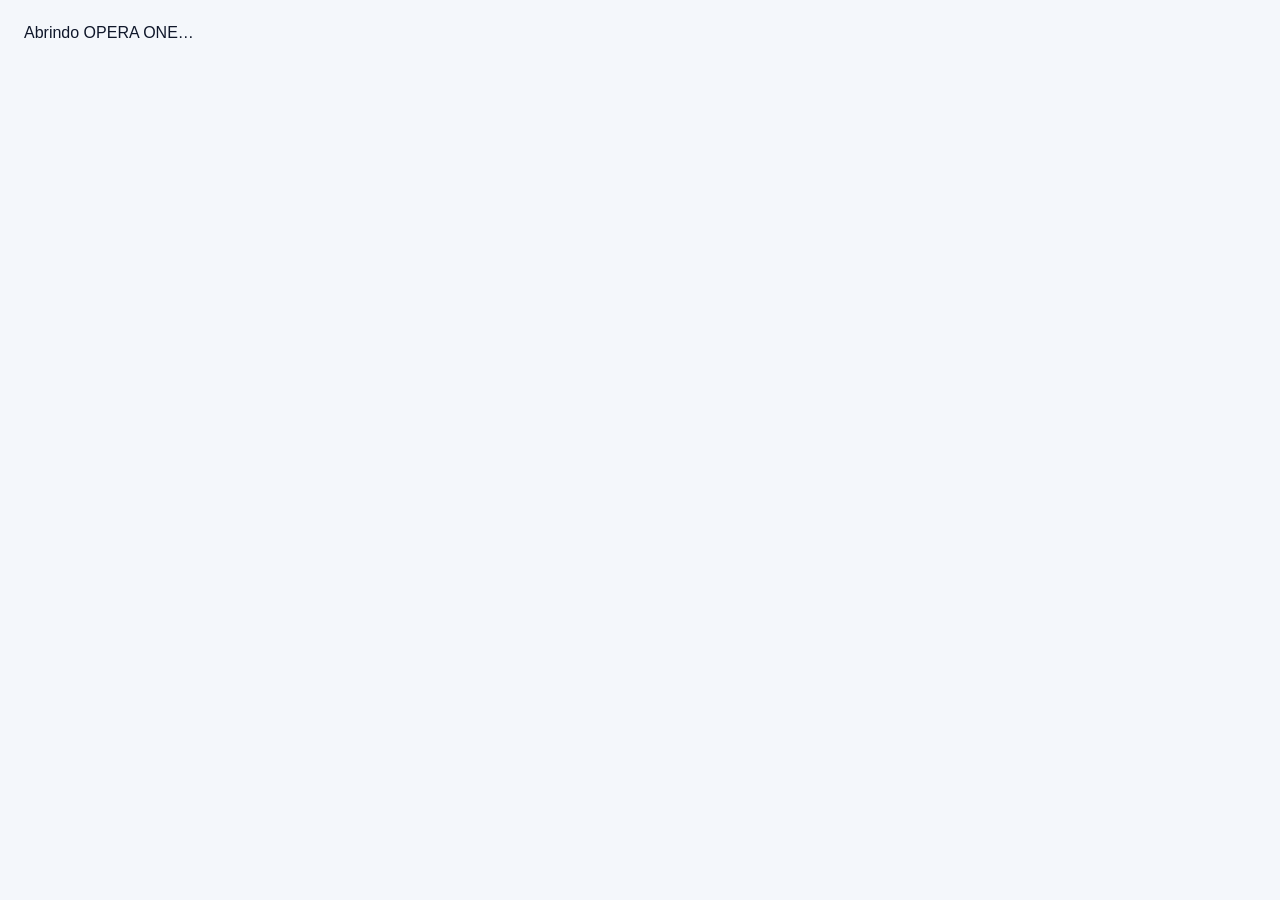
==== app.html @ 512a60b7 "feat: proteger ciclo financeiro e permitir edição segura de serviços" ====
<!doctype html>
<html lang="pt-BR">
<head>
<meta charset="utf-8">
<meta name="viewport" content="width=device-width,initial-scale=1,viewport-fit=cover">
<meta name="theme-color" content="#071a39">
<meta name="apple-mobile-web-app-capable" content="yes">
<meta name="apple-mobile-web-app-status-bar-style" content="black-translucent">
<meta name="apple-mobile-web-app-title" content="OPERA ONE">
<meta http-equiv="Cache-Control" content="no-store">
<link rel="manifest" href="./manifest.webmanifest?v=11.0.23">
<link rel="icon" href="./icon.svg" type="image/svg+xml">
<title>OPERA ONE</title>
</head>
<body style="margin:0;background:#f4f7fb">
<div id="boot" style="font-family:Arial,sans-serif;padding:24px;color:#0f172a">Abrindo OPERA ONE…</div>
<script>
(async function(){
  try{
    if('serviceWorker' in navigator){const regs=await navigator.serviceWorker.getRegistrations();await Promise.all(regs.map(r=>r.unregister()))}
    if('caches' in window){const keys=await caches.keys();await Promise.all(keys.map(k=>caches.delete(k)))}
  }catch(e){}
  try{
    const response=await fetch('./opera-one-v11.html?v=11.0.23',{cache:'no-store'});
    if(!response.ok)throw new Error('Falha ao carregar o núcleo.');
    let html=await response.text();
    html=html.replace('<section class="view" id="inicio">','<section class="view active" id="inicio">');
    html=html.replace('async function operaLegacyVoiceDisabled()','async function startVoice()');
    const localDateFn=`function operaLocalDate(){const d=new Date();const p=n=>String(n).padStart(2,'0');return d.getFullYear()+'-'+p(d.getMonth()+1)+'-'+p(d.getDate())}\n`;
    html=html.replace('<script>','<script>'+localDateFn);
    html=html.replace(/new Date\(\)\.toISOString\(\)\.slice\(0,10\)/g,'operaLocalDate()');
    const parserStart=html.indexOf('function parseMoneyText(text)');
    const parserEnd=html.indexOf('function resolveCommand()');
    if(parserStart!==-1&&parserEnd>parserStart){
      const robustParser=`function parseNumText(x){let s=String(x??'').trim().replace(/\\s/g,'');if(s.includes(',')&&s.includes('.')){s=s.replace(/\\./g,'').replace(',','.')}else if(s.includes(',')){s=s.replace(',','.')}else if(/^\\d+\\.\\d{3}$/.test(s)){s=s.replace('.','')}return Number(s)||0}\nfunction numericToken(){return '(?:[0-9]{1,3}(?:\\.[0-9]{3})*(?:,[0-9]{1,2})?|[0-9]+(?:,[0-9]{1,2})?|[0-9]+\\.[0-9]{1,2})'}\nfunction parseMoneyText(text){const re=new RegExp('r?\\\\$?\\\\s*('+numericToken()+')','i');const m=String(text??'').match(re);return m?parseNumText(m[1]):0}\nfunction parseCost(text,labels){const source=String(text??'');const token=numericToken();for(const label of labels){let m=source.match(new RegExp(label+'[^0-9]{0,30}('+token+')','i'));if(m)return parseNumText(m[1]);m=source.match(new RegExp('('+token+')\\\\s*[^a-zA-Z0-9]{0,10}'+label,'i'));if(m)return parseNumText(m[1])}return 0}\nfunction parseCommand(text){const source=String(text??'');const low=norm(source);const client=db.clients.find(c=>low.includes(norm(c.nome)));const vehicle=db.vehicles.find(v=>low.includes(norm(v.nome))||low.includes(norm(v.placa)));const token=numericToken();let value=0;let vm=source.match(new RegExp('(?:frete|valor|por)\\\\s*(?:de|do|da|a|:)?\\\\s*r?\\\\$?\\\\s*('+token+')','i'));if(vm)value=parseNumText(vm[1]);if(!value)value=parseMoneyText(source);const route=source.match(/(?:de|origem)\\s+(.+?)\\s+(?:para|ate|até|destino)\\s+(.+?)(?:\\s+(?:por|r\\$|diesel|combustivel|combustível|manutencao|manutenção|pedagio|pedágio|$))/i);const origin=route?.[1]?.trim()||'';const destination=route?.[2]?.trim()||'';const diesel=parseCost(source,['diesel','combustivel','combustível']);const manut=parseCost(source,['manutenção','manutencao']);const ped=parseCost(source,['pedágio','pedagio']);const ter=parseCost(source,['terceirização','terceirizacao']);const alim=parseCost(source,['alimentação','alimentacao']);return {client,vehicle,value,origin,destination,diesel,manut,ped,ter,alim}}\n`;
      html=html.slice(0,parserStart)+robustParser+html.slice(parserEnd);
    }
    const costStart=html.indexOf('function serviceCost(s)');
    const valueStart=html.indexOf('function serviceValue(s)');
    const clientStart=html.indexOf('function clientName(id)');
    if(costStart!==-1&&valueStart>costStart&&clientStart>valueStart){
      const financialFns=`function serviceCost(s){return num(s?.custos)||num(s?.combustivel??s?.comb)+num(s?.pedagio??s?.ped)+num(s?.terceirizacao??s?.ter)+num(s?.alimentacao??s?.alim)+num(s?.hospedagem??s?.hotel)+num(s?.diarias??s?.motoristaDiarias)+num(s?.horas??s?.horasExtras)+num(s?.manut??s?.manutencao)+num(s?.outros)}\nfunction serviceValue(s){return num(s?.faturamento??s?.valor??s?.value)}\n`;
      html=html.slice(0,costStart)+financialFns+html.slice(clientStart);
    }
    const deleteStart=html.indexOf('function deleteService(id)');
    const statsStart=html.indexOf('function stats(arr)');
    if(deleteStart!==-1&&statsStart>deleteStart){
      const serviceGuards=`function serviceInClosure(id){return db.closures.some(c=>Array.isArray(c.serviceIds)&&c.serviceIds.some(x=>String(x)===String(id)))}\nfunction deleteService(id){if(serviceInClosure(id))return alert('Este serviço já foi incluído em um fechamento e não pode ser excluído. Preserve o histórico financeiro.');if(confirm('Excluir este serviço?')){db.services=db.services.filter(x=>x.id!==id);save()}}\nfunction editService(id){const s=db.services.find(x=>x.id===id);if(!s)return;if(serviceInClosure(id))return alert('Este serviço já foi incluído em um fechamento e não pode ser editado. Preserve o histórico do documento.');go('servicos');sData.value=s.date||operaLocalDate();sCliente.value=s.clientId||'';sVeiculo.value=s.vehicleId||'';sStatus.value=s.status||'Pendente';sOrigem.value=s.origem||'';sDestino.value=s.destino||'';sValor.value=serviceValue(s)||'';sKm.value=num(s.km)||'';sComb.value=num(s.comb)||0;sPed.value=num(s.ped)||0;sTer.value=num(s.ter)||0;sAlim.value=num(s.alimentacao)||0;sHotel.value=num(s.hotel)||0;sDiarias.value=num(s.motoristaDiarias)||0;sHorasQtd.value=num(s.horasExtrasQtd)||0;sHorasRate.value=num(s.horasExtrasValorHora)||0;sHoras.value=num(s.horasExtras)||0;sManut.value=num(s.manutencao)||0;sOutros.value=num(s.outros)||0;window.__operaEditingServiceId=id;focusId('sValor')}\nfunction saveEditedService(){const id=window.__operaEditingServiceId;if(!id)return addService();const s=db.services.find(x=>x.id===id);if(!s)return;if(serviceInClosure(id))return alert('Este serviço já foi incluído em um fechamento e não pode ser editado.');const value=num(sValor.value);if(!num(sCliente.value)||value<=0)return alert('Informe cliente e valor do frete.');Object.assign(s,{date:sData.value||operaLocalDate(),clientId:num(sCliente.value),vehicleId:sVeiculo.value?num(sVeiculo.value):null,status:sStatus.value,origem:sOrigem.value.trim(),destino:sDestino.value.trim(),valor:value,km:num(sKm.value),comb:num(sComb.value),ped:num(sPed.value),ter:num(sTer.value),alimentacao:num(sAlim.value),hotel:num(sHotel.value),motoristaDiarias:num(sDiarias.value),horasExtras:num(sHoras.value),horasExtrasQtd:num(sHorasQtd.value),horasExtrasValorHora:num(sHorasRate.value),manutencao:num(sManut.value),outros:num(sOutros.value)});window.__operaEditingServiceId=null;save();clearServiceForm();alert('Serviço atualizado com sucesso.')}\n`;
      html=html.slice(0,deleteStart)+serviceGuards+html.slice(statsStart);
    }
    const renderStart=html.indexOf('function renderServices()');
    const statsStart2=html.indexOf('function stats(arr)');
    if(renderStart!==-1&&statsStart2>renderStart){
      const renderFn=`function renderServices(){const q=norm(serviceSearch.value);const arr=db.services.filter(s=>!q||norm(clientName(s.clientId)).includes(q)||norm(s.origem).includes(q)||norm(s.destino).includes(q));if(!arr.length){servicesTable.innerHTML='<div class="empty">Nenhum serviço encontrado.</div>';return}servicesTable.innerHTML='<table><thead><tr><th>Data</th><th>Cliente</th><th>Rota</th><th>Veículo</th><th>Frete</th><th>Custos</th><th>Lucro</th><th>Status</th><th></th></tr></thead><tbody>'+arr.slice().reverse().map(s=>{const c=serviceCost(s),p=serviceValue(s)-c,locked=serviceInClosure(s.id);return \`<tr><td>\${esc(s.date)}</td><td>\${esc(clientName(s.clientId))}</td><td>\${esc(s.origem||'—')} → \${esc(s.destino||'—')}</td><td>\${esc(vehicleName(s.vehicleId))}</td><td>\${money(serviceValue(s))}</td><td>\${money(c)}</td><td>\${money(p)}</td><td class="status \${s.status==='Recebido'?'recebido':'pendente'}">\${esc(s.status)}</td><td><button class="secondary" onclick="editService(\${s.id})">\${locked?'Ver':'Editar'}</button> <button class="secondary" onclick="\${s.status==='Recebido'?'void 0':'markReceived('+s.id+')'}">\${s.status==='Recebido'?'Recebido':'Receber'}</button> <button class="danger" onclick="deleteService(\${s.id})">Excluir</button></td></tr>\`}).join('')}</tbody></table>`}\n`;
      html=html.slice(0,renderStart)+renderFn+html.slice(statsStart2);
    }
    const doc=new DOMParser().parseFromString(html,'text/html');
    const headHTML=doc.head.innerHTML,bodyHTML=doc.body.innerHTML;
    const scripts=Array.from(doc.scripts).map(s=>({src:s.src,text:s.textContent||''}));
    document.head.innerHTML=headHTML;document.body.innerHTML=bodyHTML;
    for(const item of scripts){const s=document.createElement('script');if(item.src)s.src=item.src;else s.textContent=item.text;document.body.appendChild(s)}
    await new Promise(r=>setTimeout(r,0));
    for(const src of ['./ai-interpreter.js?v=11.0.23','./opera-ai-bridge.js?v=11.0.23'])await new Promise(resolve=>{const s=document.createElement('script');s.src=src;s.onload=resolve;s.onerror=()=>{console.warn('OPERA ONE: módulo opcional não carregado',src);resolve()};document.body.appendChild(s)});
  }catch(error){console.error('OPERA ONE boot error:',error);document.body.innerHTML='<div style="font-family:Arial,sans-serif;padding:24px;color:#0f172a"><div style="font-weight:800;font-size:20px">OPERA ONE</div><div style="margin-top:8px">Não foi possível abrir o sistema agora.</div><button style="margin-top:16px;padding:12px 16px;border:0;border-radius:10px;background:#168cff;color:#fff;font-weight:700" onclick="location.reload()">Tentar novamente</button></div>'}
})();
</script>
</body>
</html>
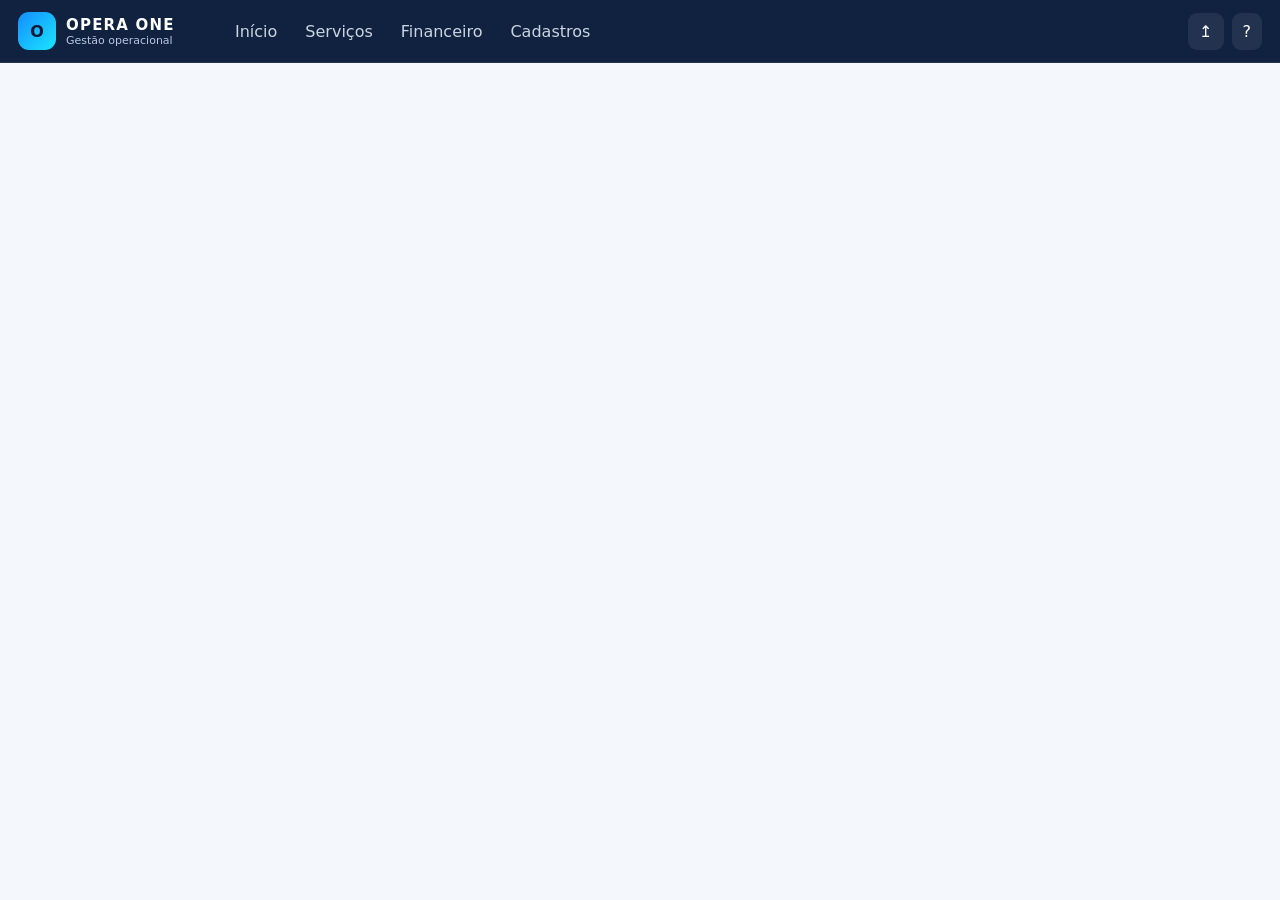
==== commit 74ce4a38: "fix: corrigir inicializacao travada do OPERA ONE" ====
--- a/app.html
+++ b/app.html
@@ -1,68 +1,20 @@
-<!doctype html>
-<html lang="pt-BR">
-<head>
-<meta charset="utf-8">
-<meta name="viewport" content="width=device-width,initial-scale=1,viewport-fit=cover">
-<meta name="theme-color" content="#071a39">
-<meta name="apple-mobile-web-app-capable" content="yes">
-<meta name="apple-mobile-web-app-status-bar-style" content="black-translucent">
-<meta name="apple-mobile-web-app-title" content="OPERA ONE">
-<meta http-equiv="Cache-Control" content="no-store">
-<link rel="manifest" href="./manifest.webmanifest?v=11.0.23">
-<link rel="icon" href="./icon.svg" type="image/svg+xml">
-<title>OPERA ONE</title>
-</head>
-<body style="margin:0;background:#f4f7fb">
-<div id="boot" style="font-family:Arial,sans-serif;padding:24px;color:#0f172a">Abrindo OPERA ONE…</div>
-<script>
+<!doctype html><html lang="pt-BR"><head><meta charset="utf-8"><meta name="viewport" content="width=device-width,initial-scale=1,viewport-fit=cover"><meta name="theme-color" content="#071a39"><meta http-equiv="Cache-Control" content="no-store"><link rel="manifest" href="./manifest.webmanifest?v=11.0.25"><link rel="icon" href="./icon.svg" type="image/svg+xml"><title>OPERA ONE</title></head><body style="margin:0;background:#f4f7fb"><div id="boot" style="font-family:Arial,sans-serif;padding:24px;color:#0f172a">Abrindo OPERA ONE…</div><script>
 (async function(){
+  const fail=msg=>{document.body.innerHTML='<div style="font-family:Arial,sans-serif;padding:24px;color:#0f172a"><b>OPERA ONE</b><br><br>'+msg+'<br><br><button onclick="location.reload()">Tentar novamente</button></div>'};
   try{
-    if('serviceWorker' in navigator){const regs=await navigator.serviceWorker.getRegistrations();await Promise.all(regs.map(r=>r.unregister()))}
-    if('caches' in window){const keys=await caches.keys();await Promise.all(keys.map(k=>caches.delete(k)))}
-  }catch(e){}
-  try{
-    const response=await fetch('./opera-one-v11.html?v=11.0.23',{cache:'no-store'});
-    if(!response.ok)throw new Error('Falha ao carregar o núcleo.');
+    const controller=new AbortController();const timer=setTimeout(()=>controller.abort(),8000);
+    const response=await fetch('./opera-one-v11.html?v=11.0.25',{cache:'no-store',signal:controller.signal});
+    clearTimeout(timer);
+    if(!response.ok)throw new Error('Núcleo não disponível ('+response.status+').');
     let html=await response.text();
-    html=html.replace('<section class="view" id="inicio">','<section class="view active" id="inicio">');
-    html=html.replace('async function operaLegacyVoiceDisabled()','async function startVoice()');
-    const localDateFn=`function operaLocalDate(){const d=new Date();const p=n=>String(n).padStart(2,'0');return d.getFullYear()+'-'+p(d.getMonth()+1)+'-'+p(d.getDate())}\n`;
-    html=html.replace('<script>','<script>'+localDateFn);
-    html=html.replace(/new Date\(\)\.toISOString\(\)\.slice\(0,10\)/g,'operaLocalDate()');
-    const parserStart=html.indexOf('function parseMoneyText(text)');
-    const parserEnd=html.indexOf('function resolveCommand()');
-    if(parserStart!==-1&&parserEnd>parserStart){
-      const robustParser=`function parseNumText(x){let s=String(x??'').trim().replace(/\\s/g,'');if(s.includes(',')&&s.includes('.')){s=s.replace(/\\./g,'').replace(',','.')}else if(s.includes(',')){s=s.replace(',','.')}else if(/^\\d+\\.\\d{3}$/.test(s)){s=s.replace('.','')}return Number(s)||0}\nfunction numericToken(){return '(?:[0-9]{1,3}(?:\\.[0-9]{3})*(?:,[0-9]{1,2})?|[0-9]+(?:,[0-9]{1,2})?|[0-9]+\\.[0-9]{1,2})'}\nfunction parseMoneyText(text){const re=new RegExp('r?\\\\$?\\\\s*('+numericToken()+')','i');const m=String(text??'').match(re);return m?parseNumText(m[1]):0}\nfunction parseCost(text,labels){const source=String(text??'');const token=numericToken();for(const label of labels){let m=source.match(new RegExp(label+'[^0-9]{0,30}('+token+')','i'));if(m)return parseNumText(m[1]);m=source.match(new RegExp('('+token+')\\\\s*[^a-zA-Z0-9]{0,10}'+label,'i'));if(m)return parseNumText(m[1])}return 0}\nfunction parseCommand(text){const source=String(text??'');const low=norm(source);const client=db.clients.find(c=>low.includes(norm(c.nome)));const vehicle=db.vehicles.find(v=>low.includes(norm(v.nome))||low.includes(norm(v.placa)));const token=numericToken();let value=0;let vm=source.match(new RegExp('(?:frete|valor|por)\\\\s*(?:de|do|da|a|:)?\\\\s*r?\\\\$?\\\\s*('+token+')','i'));if(vm)value=parseNumText(vm[1]);if(!value)value=parseMoneyText(source);const route=source.match(/(?:de|origem)\\s+(.+?)\\s+(?:para|ate|até|destino)\\s+(.+?)(?:\\s+(?:por|r\\$|diesel|combustivel|combustível|manutencao|manutenção|pedagio|pedágio|$))/i);const origin=route?.[1]?.trim()||'';const destination=route?.[2]?.trim()||'';const diesel=parseCost(source,['diesel','combustivel','combustível']);const manut=parseCost(source,['manutenção','manutencao']);const ped=parseCost(source,['pedágio','pedagio']);const ter=parseCost(source,['terceirização','terceirizacao']);const alim=parseCost(source,['alimentação','alimentacao']);return {client,vehicle,value,origin,destination,diesel,manut,ped,ter,alim}}\n`;
-      html=html.slice(0,parserStart)+robustParser+html.slice(parserEnd);
-    }
-    const costStart=html.indexOf('function serviceCost(s)');
-    const valueStart=html.indexOf('function serviceValue(s)');
-    const clientStart=html.indexOf('function clientName(id)');
-    if(costStart!==-1&&valueStart>costStart&&clientStart>valueStart){
-      const financialFns=`function serviceCost(s){return num(s?.custos)||num(s?.combustivel??s?.comb)+num(s?.pedagio??s?.ped)+num(s?.terceirizacao??s?.ter)+num(s?.alimentacao??s?.alim)+num(s?.hospedagem??s?.hotel)+num(s?.diarias??s?.motoristaDiarias)+num(s?.horas??s?.horasExtras)+num(s?.manut??s?.manutencao)+num(s?.outros)}\nfunction serviceValue(s){return num(s?.faturamento??s?.valor??s?.value)}\n`;
-      html=html.slice(0,costStart)+financialFns+html.slice(clientStart);
-    }
-    const deleteStart=html.indexOf('function deleteService(id)');
-    const statsStart=html.indexOf('function stats(arr)');
-    if(deleteStart!==-1&&statsStart>deleteStart){
-      const serviceGuards=`function serviceInClosure(id){return db.closures.some(c=>Array.isArray(c.serviceIds)&&c.serviceIds.some(x=>String(x)===String(id)))}\nfunction deleteService(id){if(serviceInClosure(id))return alert('Este serviço já foi incluído em um fechamento e não pode ser excluído. Preserve o histórico financeiro.');if(confirm('Excluir este serviço?')){db.services=db.services.filter(x=>x.id!==id);save()}}\nfunction editService(id){const s=db.services.find(x=>x.id===id);if(!s)return;if(serviceInClosure(id))return alert('Este serviço já foi incluído em um fechamento e não pode ser editado. Preserve o histórico do documento.');go('servicos');sData.value=s.date||operaLocalDate();sCliente.value=s.clientId||'';sVeiculo.value=s.vehicleId||'';sStatus.value=s.status||'Pendente';sOrigem.value=s.origem||'';sDestino.value=s.destino||'';sValor.value=serviceValue(s)||'';sKm.value=num(s.km)||'';sComb.value=num(s.comb)||0;sPed.value=num(s.ped)||0;sTer.value=num(s.ter)||0;sAlim.value=num(s.alimentacao)||0;sHotel.value=num(s.hotel)||0;sDiarias.value=num(s.motoristaDiarias)||0;sHorasQtd.value=num(s.horasExtrasQtd)||0;sHorasRate.value=num(s.horasExtrasValorHora)||0;sHoras.value=num(s.horasExtras)||0;sManut.value=num(s.manutencao)||0;sOutros.value=num(s.outros)||0;window.__operaEditingServiceId=id;focusId('sValor')}\nfunction saveEditedService(){const id=window.__operaEditingServiceId;if(!id)return addService();const s=db.services.find(x=>x.id===id);if(!s)return;if(serviceInClosure(id))return alert('Este serviço já foi incluído em um fechamento e não pode ser editado.');const value=num(sValor.value);if(!num(sCliente.value)||value<=0)return alert('Informe cliente e valor do frete.');Object.assign(s,{date:sData.value||operaLocalDate(),clientId:num(sCliente.value),vehicleId:sVeiculo.value?num(sVeiculo.value):null,status:sStatus.value,origem:sOrigem.value.trim(),destino:sDestino.value.trim(),valor:value,km:num(sKm.value),comb:num(sComb.value),ped:num(sPed.value),ter:num(sTer.value),alimentacao:num(sAlim.value),hotel:num(sHotel.value),motoristaDiarias:num(sDiarias.value),horasExtras:num(sHoras.value),horasExtrasQtd:num(sHorasQtd.value),horasExtrasValorHora:num(sHorasRate.value),manutencao:num(sManut.value),outros:num(sOutros.value)});window.__operaEditingServiceId=null;save();clearServiceForm();alert('Serviço atualizado com sucesso.')}\n`;
-      html=html.slice(0,deleteStart)+serviceGuards+html.slice(statsStart);
-    }
-    const renderStart=html.indexOf('function renderServices()');
-    const statsStart2=html.indexOf('function stats(arr)');
-    if(renderStart!==-1&&statsStart2>renderStart){
-      const renderFn=`function renderServices(){const q=norm(serviceSearch.value);const arr=db.services.filter(s=>!q||norm(clientName(s.clientId)).includes(q)||norm(s.origem).includes(q)||norm(s.destino).includes(q));if(!arr.length){servicesTable.innerHTML='<div class="empty">Nenhum serviço encontrado.</div>';return}servicesTable.innerHTML='<table><thead><tr><th>Data</th><th>Cliente</th><th>Rota</th><th>Veículo</th><th>Frete</th><th>Custos</th><th>Lucro</th><th>Status</th><th></th></tr></thead><tbody>'+arr.slice().reverse().map(s=>{const c=serviceCost(s),p=serviceValue(s)-c,locked=serviceInClosure(s.id);return \`<tr><td>\${esc(s.date)}</td><td>\${esc(clientName(s.clientId))}</td><td>\${esc(s.origem||'—')} → \${esc(s.destino||'—')}</td><td>\${esc(vehicleName(s.vehicleId))}</td><td>\${money(serviceValue(s))}</td><td>\${money(c)}</td><td>\${money(p)}</td><td class="status \${s.status==='Recebido'?'recebido':'pendente'}">\${esc(s.status)}</td><td><button class="secondary" onclick="editService(\${s.id})">\${locked?'Ver':'Editar'}</button> <button class="secondary" onclick="\${s.status==='Recebido'?'void 0':'markReceived('+s.id+')'}">\${s.status==='Recebido'?'Recebido':'Receber'}</button> <button class="danger" onclick="deleteService(\${s.id})">Excluir</button></td></tr>\`}).join('')}</tbody></table>`}\n`;
-      html=html.slice(0,renderStart)+renderFn+html.slice(statsStart2);
-    }
     const doc=new DOMParser().parseFromString(html,'text/html');
-    const headHTML=doc.head.innerHTML,bodyHTML=doc.body.innerHTML;
+    if(!doc.body||!doc.body.innerHTML)throw new Error('Núcleo vazio.');
+    document.head.innerHTML=doc.head.innerHTML;
+    document.body.innerHTML=doc.body.innerHTML;
     const scripts=Array.from(doc.scripts).map(s=>({src:s.src,text:s.textContent||''}));
-    document.head.innerHTML=headHTML;document.body.innerHTML=bodyHTML;
     for(const item of scripts){const s=document.createElement('script');if(item.src)s.src=item.src;else s.textContent=item.text;document.body.appendChild(s)}
     await new Promise(r=>setTimeout(r,0));
-    for(const src of ['./ai-interpreter.js?v=11.0.23','./opera-ai-bridge.js?v=11.0.23'])await new Promise(resolve=>{const s=document.createElement('script');s.src=src;s.onload=resolve;s.onerror=()=>{console.warn('OPERA ONE: módulo opcional não carregado',src);resolve()};document.body.appendChild(s)});
-  }catch(error){console.error('OPERA ONE boot error:',error);document.body.innerHTML='<div style="font-family:Arial,sans-serif;padding:24px;color:#0f172a"><div style="font-weight:800;font-size:20px">OPERA ONE</div><div style="margin-top:8px">Não foi possível abrir o sistema agora.</div><button style="margin-top:16px;padding:12px 16px;border:0;border-radius:10px;background:#168cff;color:#fff;font-weight:700" onclick="location.reload()">Tentar novamente</button></div>'}
+    for(const src of ['./opera-runtime-fix.js?v=11.0.25','./ai-interpreter.js?v=11.0.25','./opera-ai-bridge.js?v=11.0.25'])await new Promise(resolve=>{const s=document.createElement('script');s.src=src;s.onload=resolve;s.onerror=()=>resolve();document.body.appendChild(s)});
+  }catch(error){console.error('OPERA ONE boot error:',error);fail('Não foi possível abrir o sistema agora.');}
 })();
-</script>
-</body>
-</html>
+</script></body></html>
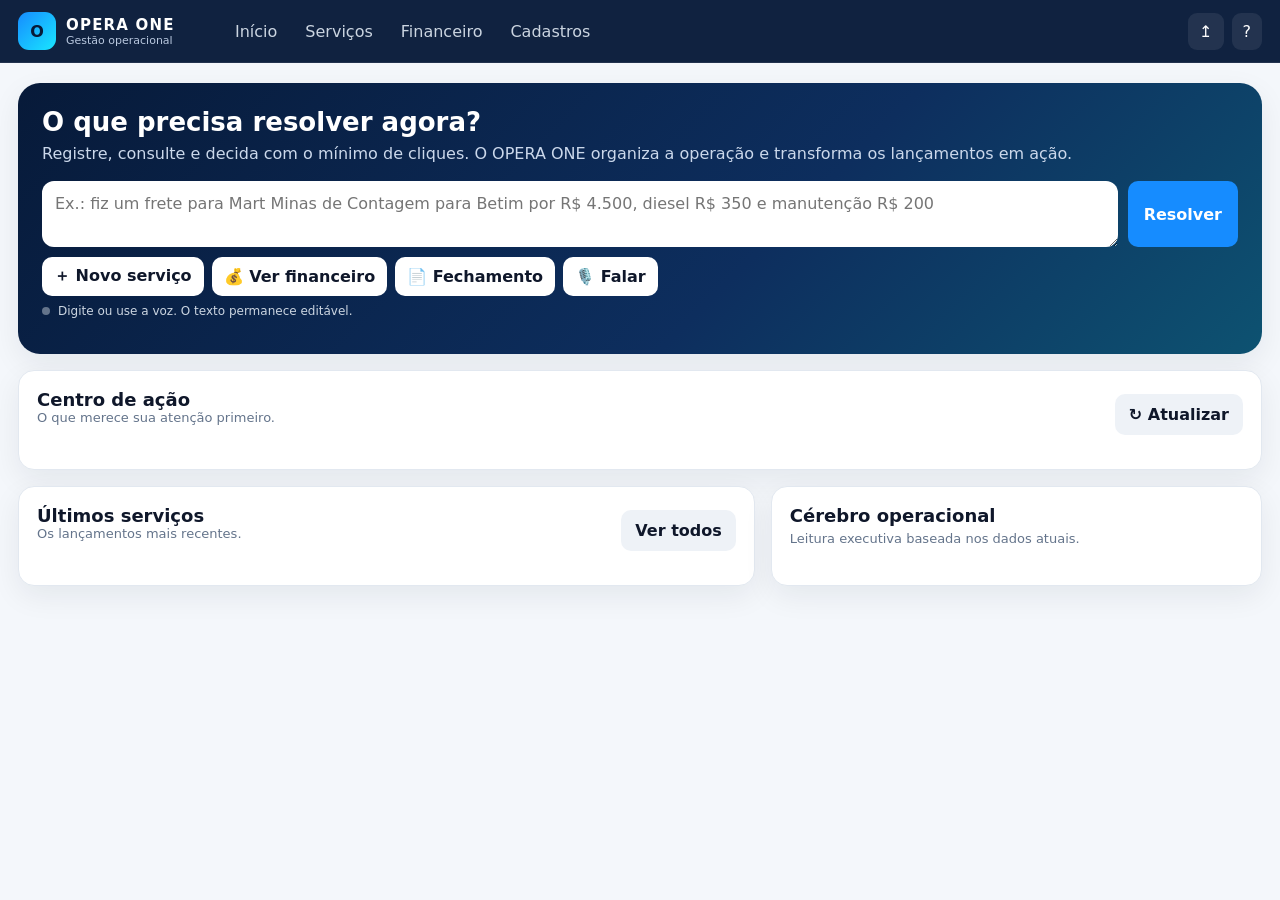
==== commit 7d98f143: "fix: restaurar tela inicial do OPERA ONE" ====
--- a/app.html
+++ b/app.html
@@ -1,12 +1,13 @@
-<!doctype html><html lang="pt-BR"><head><meta charset="utf-8"><meta name="viewport" content="width=device-width,initial-scale=1,viewport-fit=cover"><meta name="theme-color" content="#071a39"><meta http-equiv="Cache-Control" content="no-store"><link rel="manifest" href="./manifest.webmanifest?v=11.0.25"><link rel="icon" href="./icon.svg" type="image/svg+xml"><title>OPERA ONE</title></head><body style="margin:0;background:#f4f7fb"><div id="boot" style="font-family:Arial,sans-serif;padding:24px;color:#0f172a">Abrindo OPERA ONE…</div><script>
+<!doctype html><html lang="pt-BR"><head><meta charset="utf-8"><meta name="viewport" content="width=device-width,initial-scale=1,viewport-fit=cover"><meta name="theme-color" content="#071a39"><meta http-equiv="Cache-Control" content="no-store"><link rel="manifest" href="./manifest.webmanifest?v=11.0.26"><link rel="icon" href="./icon.svg" type="image/svg+xml"><title>OPERA ONE</title></head><body style="margin:0;background:#f4f7fb"><div id="boot" style="font-family:Arial,sans-serif;padding:24px;color:#0f172a">Abrindo OPERA ONE…</div><script>
 (async function(){
   const fail=msg=>{document.body.innerHTML='<div style="font-family:Arial,sans-serif;padding:24px;color:#0f172a"><b>OPERA ONE</b><br><br>'+msg+'<br><br><button onclick="location.reload()">Tentar novamente</button></div>'};
   try{
     const controller=new AbortController();const timer=setTimeout(()=>controller.abort(),8000);
-    const response=await fetch('./opera-one-v11.html?v=11.0.25',{cache:'no-store',signal:controller.signal});
+    const response=await fetch('./opera-one-v11.html?v=11.0.26',{cache:'no-store',signal:controller.signal});
     clearTimeout(timer);
     if(!response.ok)throw new Error('Núcleo não disponível ('+response.status+').');
     let html=await response.text();
+    html=html.replace('<section class="view" id="inicio">','<section class="view active" id="inicio">');
     const doc=new DOMParser().parseFromString(html,'text/html');
     if(!doc.body||!doc.body.innerHTML)throw new Error('Núcleo vazio.');
     document.head.innerHTML=doc.head.innerHTML;
@@ -14,7 +15,8 @@
     const scripts=Array.from(doc.scripts).map(s=>({src:s.src,text:s.textContent||''}));
     for(const item of scripts){const s=document.createElement('script');if(item.src)s.src=item.src;else s.textContent=item.text;document.body.appendChild(s)}
     await new Promise(r=>setTimeout(r,0));
-    for(const src of ['./opera-runtime-fix.js?v=11.0.25','./ai-interpreter.js?v=11.0.25','./opera-ai-bridge.js?v=11.0.25'])await new Promise(resolve=>{const s=document.createElement('script');s.src=src;s.onload=resolve;s.onerror=()=>resolve();document.body.appendChild(s)});
+    try{if(typeof window.go==='function')window.go('inicio');else{const el=document.getElementById('inicio');if(el)el.classList.add('active')}}catch(e){}
+    for(const src of ['./opera-runtime-fix.js?v=11.0.26','./ai-interpreter.js?v=11.0.26','./opera-ai-bridge.js?v=11.0.26'])await new Promise(resolve=>{const s=document.createElement('script');s.src=src;s.onload=resolve;s.onerror=()=>resolve();document.body.appendChild(s)});
   }catch(error){console.error('OPERA ONE boot error:',error);fail('Não foi possível abrir o sistema agora.');}
 })();
 </script></body></html>
